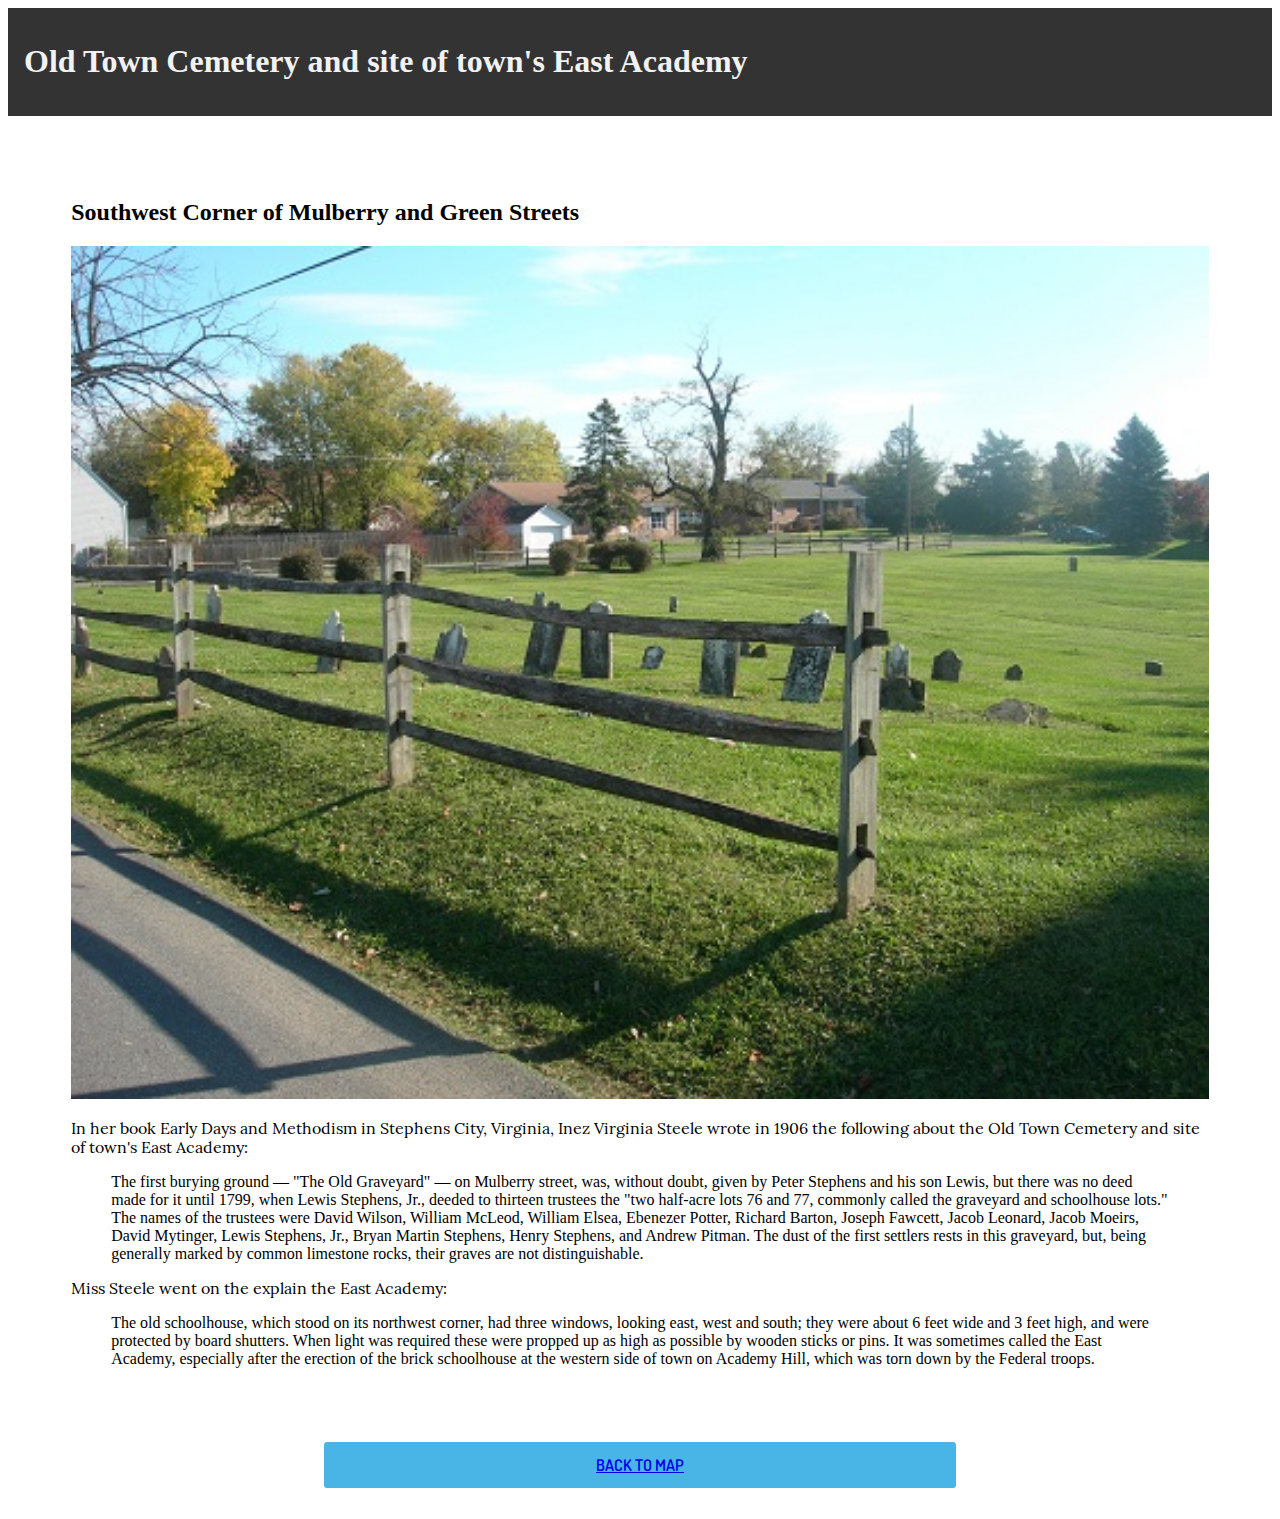
==== academy.html @ 74639fd5 "revise name" ====
<!doctype html>

<html lang="en">

<head>
    <meta charset="utf-8">

    <title>Mulberry</title>
    <meta name="description" content="Southwest Corner of Mulberry and Green Streets: Old Town Cemetery and site of town's East Academy">
    <meta name="author" content="Thai Morris  and Hannah Smith">
    <meta name="viewport" content="width=device-width">
    <link href="style.css" rel="stylesheet" type="text/css">
    <link href="https://fonts.googleapis.com/css?family=Dosis" rel="stylesheet">

</head>

<body>
    <div class="topnav">
        <h1>Old Town Cemetery and site of town's East Academy</h1>
    </div>
    <div class="content">
        <h2>Southwest Corner of Mulberry and Green Streets</h2>
        <img src="img/pt1.jpg" alt="Old Town Cemetery and site of town&#39;s East Academy" width="100%" height="50%">
        <p>
            In her book Early Days and Methodism in Stephens City, Virginia, Inez Virginia Steele wrote in 1906 the
            following about the Old Town Cemetery and site of town's East Academy: <br>
        </p>
        <blockquote>
            The first burying ground — "The Old Graveyard" — on Mulberry street, was, without doubt, given by Peter
            Stephens and his son Lewis, but there was no deed made for it until 1799, when Lewis Stephens, Jr., deeded
            to thirteen trustees the "two half-acre lots 76 and 77, commonly called the graveyard and schoolhouse
            lots." The names of the trustees were David Wilson, William McLeod, William Elsea, Ebenezer Potter, Richard
            Barton, Joseph Fawcett, Jacob Leonard, Jacob Moeirs, David Mytinger, Lewis Stephens, Jr., Bryan Martin
            Stephens, Henry Stephens, and Andrew Pitman. The dust of the first settlers rests in this graveyard, but,
            being generally marked by common limestone rocks, their graves are not distinguishable.
        </blockquote>

        <p>Miss Steele went on the explain the East Academy:</p>

        <blockquote>The old schoolhouse, which stood on its northwest corner, had three windows, looking east, west and
            south; they were about 6 feet wide and 3 feet high, and were protected by board shutters. When light was
            required these were propped up as high as possible by wooden sticks or pins. It was sometimes called the
            East Academy, especially after the erection of the brick schoolhouse at the western side of town on Academy
            Hill, which was torn down by the Federal troops.
        </blockquote>
    </div>
    <br>

</body>

<footer>
    <div class="return">
        <a href="index.html">Back to Map</a>
    </div>

</footer>

</html>
---- style.css ----
@charset "UTF-8";

/*!

The Stylesheet for the map

Developed by Thai Morris

A small change



*/

@font-face {
    font-family: Economica;
    src: url(fonts/Economica-Bold.ttf);

}

@font-face {
    font-family: Lora-Regular;
    src: url(fonts/Lora-Regular.ttf);
    
}

.h1{
    font-family: Economica;

}


span{
    font-weight:bold;
}

p{
    font-family: Lora-Regular;
}




/* Style the top navigation bar */
.topnav {
    overflow: hidden;
    background-color: #333;
}

/* Style the topnav links */
.topnav h1 {
    display: inline-block;
    color: #f2f2f2;
    text-align: center;
    padding: 14px 16px;
    text-decoration: none;
}


/* Style the content */
.content {
    padding: 5%;
}

/* Style the buttons */
.return {
    font-family: 'Dosis';
	display:block;
	font-size:16px;
	color:#ffffff;
	background:#49b5e7;
	width:50%;
	height:46px;
	line-height:46px;
	border-radius:3px;
	text-align:center;
	text-transform:uppercase;
	font-weight: 600;
	transition:all 0.2s ease-in-out;
	-moz-transition:all 0.2s ease-in-out;
    -webkit-transition:all 0.2s ease-in-out;
    position: relative;
    transform: translateY(-50%);
    left: 25%;
}

.go{
    font-family: 'Dosis';
	display:block;
	font-size:16px;
	color:#ffffff;
	background:#49b5e7;
	width: 60%;
	line-height:46px;
	border-radius:3px;
	text-align:center;
	font-family:''Dosis'';
	text-transform:uppercase;
	font-weight: 600;
	transition:all 0.2s ease-in-out;
	-moz-transition:all 0.2s ease-in-out;
    -webkit-transition:all 0.2s ease-in-out;
    line-height: 40px;
    

}

.links {

    font-size: 17.5px;
}

/* .blurb {



} */
 
/* ==========================================================================
   Media Queries
   ========================================================================== */


   @media screen and (min-width: 1081px) {

    html {
    
        
    
    }

   @media screen and (min-width: 768px) and (max-width: 1080px) {

    html {
    
        padding: 1%;
    
    }
   
    .return{
        position: absolute;
        top: 197%;
        left: 44%;
        width: 20%;
        
    }
        
    }
    
    
    @media screen and (max-width: 767px) {
        html {
           
           width: 100%;   
        }
    
        .return{
            position: relative;
            top: 14px;
        }
    
    }

}
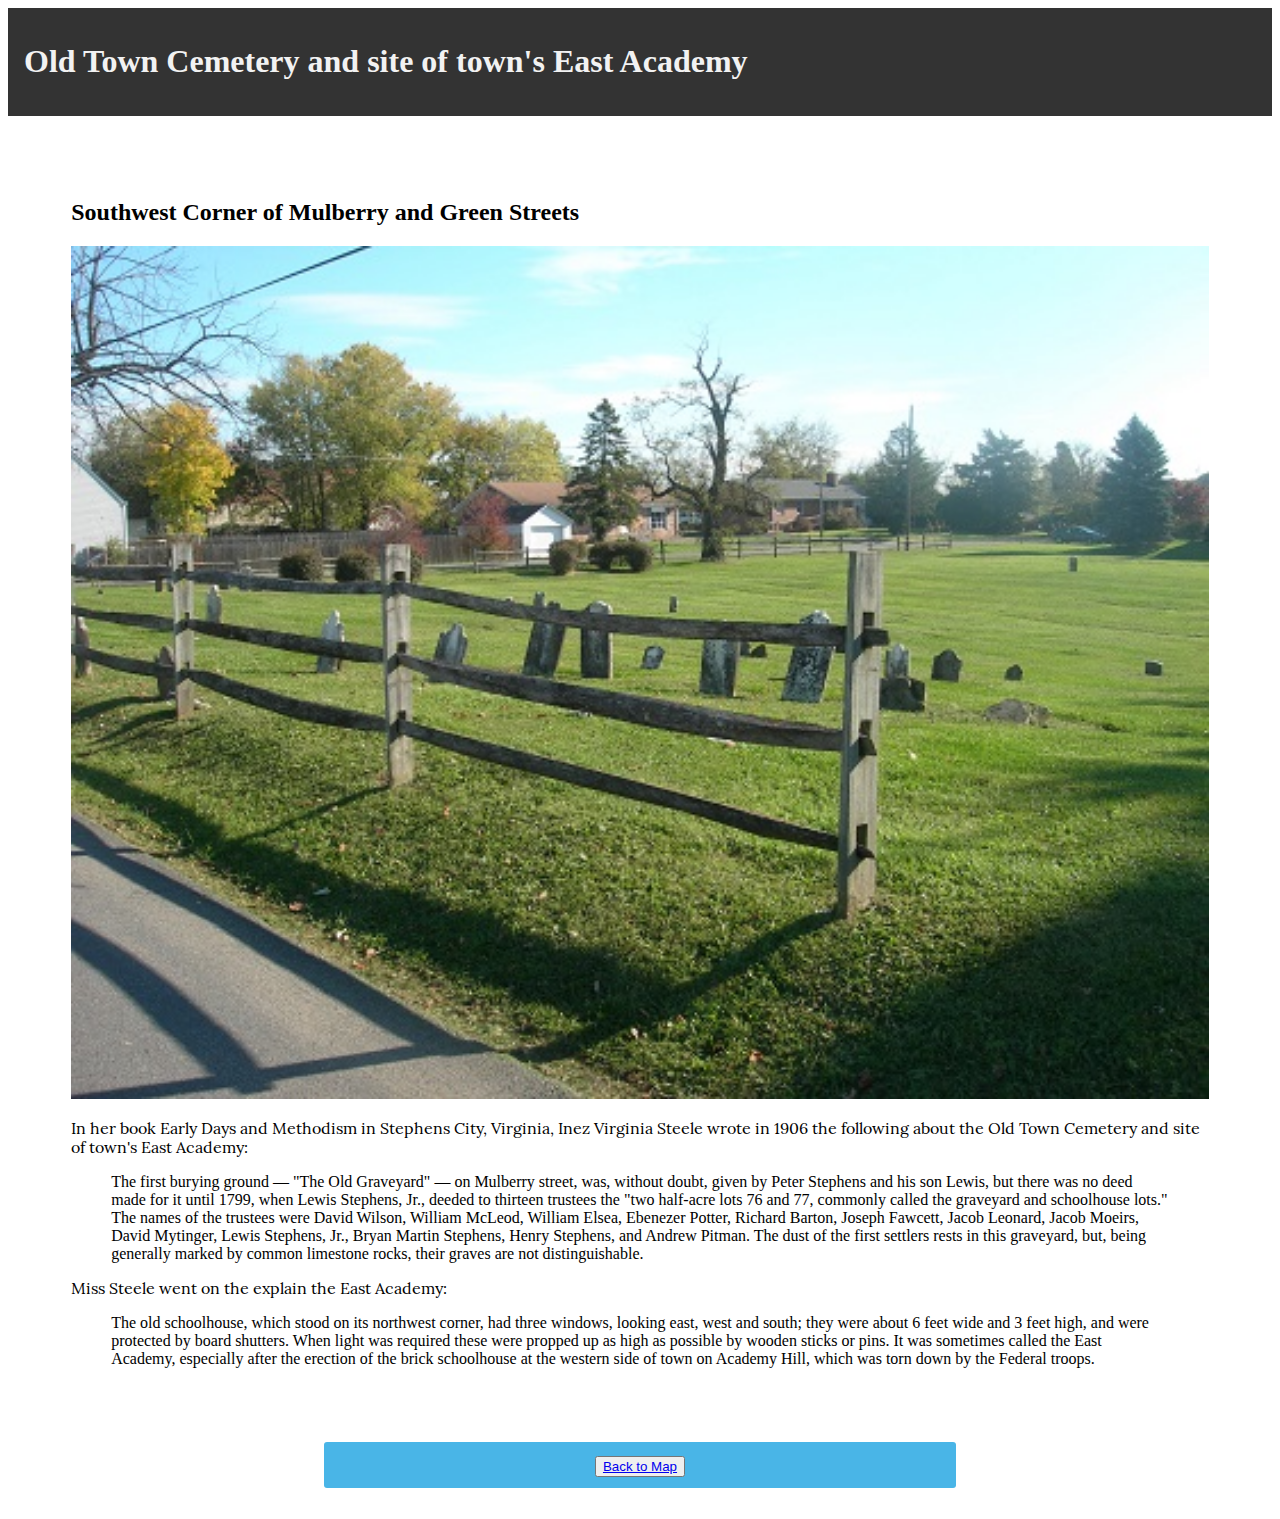
==== commit 42eead11: "added buttons to each info page" ====
--- a/academy.html
+++ b/academy.html
@@ -5,9 +5,9 @@
 <head>
     <meta charset="utf-8">
 
-    <title>Mulberry</title>
-    <meta name="description" content="Southwest Corner of Mulberry and Green Streets: Old Town Cemetery and site of town's East Academy">
-    <meta name="author" content="Thai Morris  and Hannah Smith">
+    <title>Old Town Cemetery and site of East Academy</title>
+    <meta name="description" content="Old Town Cemetery and site of town's East Academy">
+    <meta name="author" content="Thai Morris and Hannah Smith">
     <meta name="viewport" content="width=device-width">
     <link href="style.css" rel="stylesheet" type="text/css">
     <link href="https://fonts.googleapis.com/css?family=Dosis" rel="stylesheet">
@@ -50,7 +50,7 @@
 
 <footer>
     <div class="return">
-        <a href="index.html">Back to Map</a>
+        <button><a href="index.html">Back to Map</a></button>
     </div>
 
 </footer>
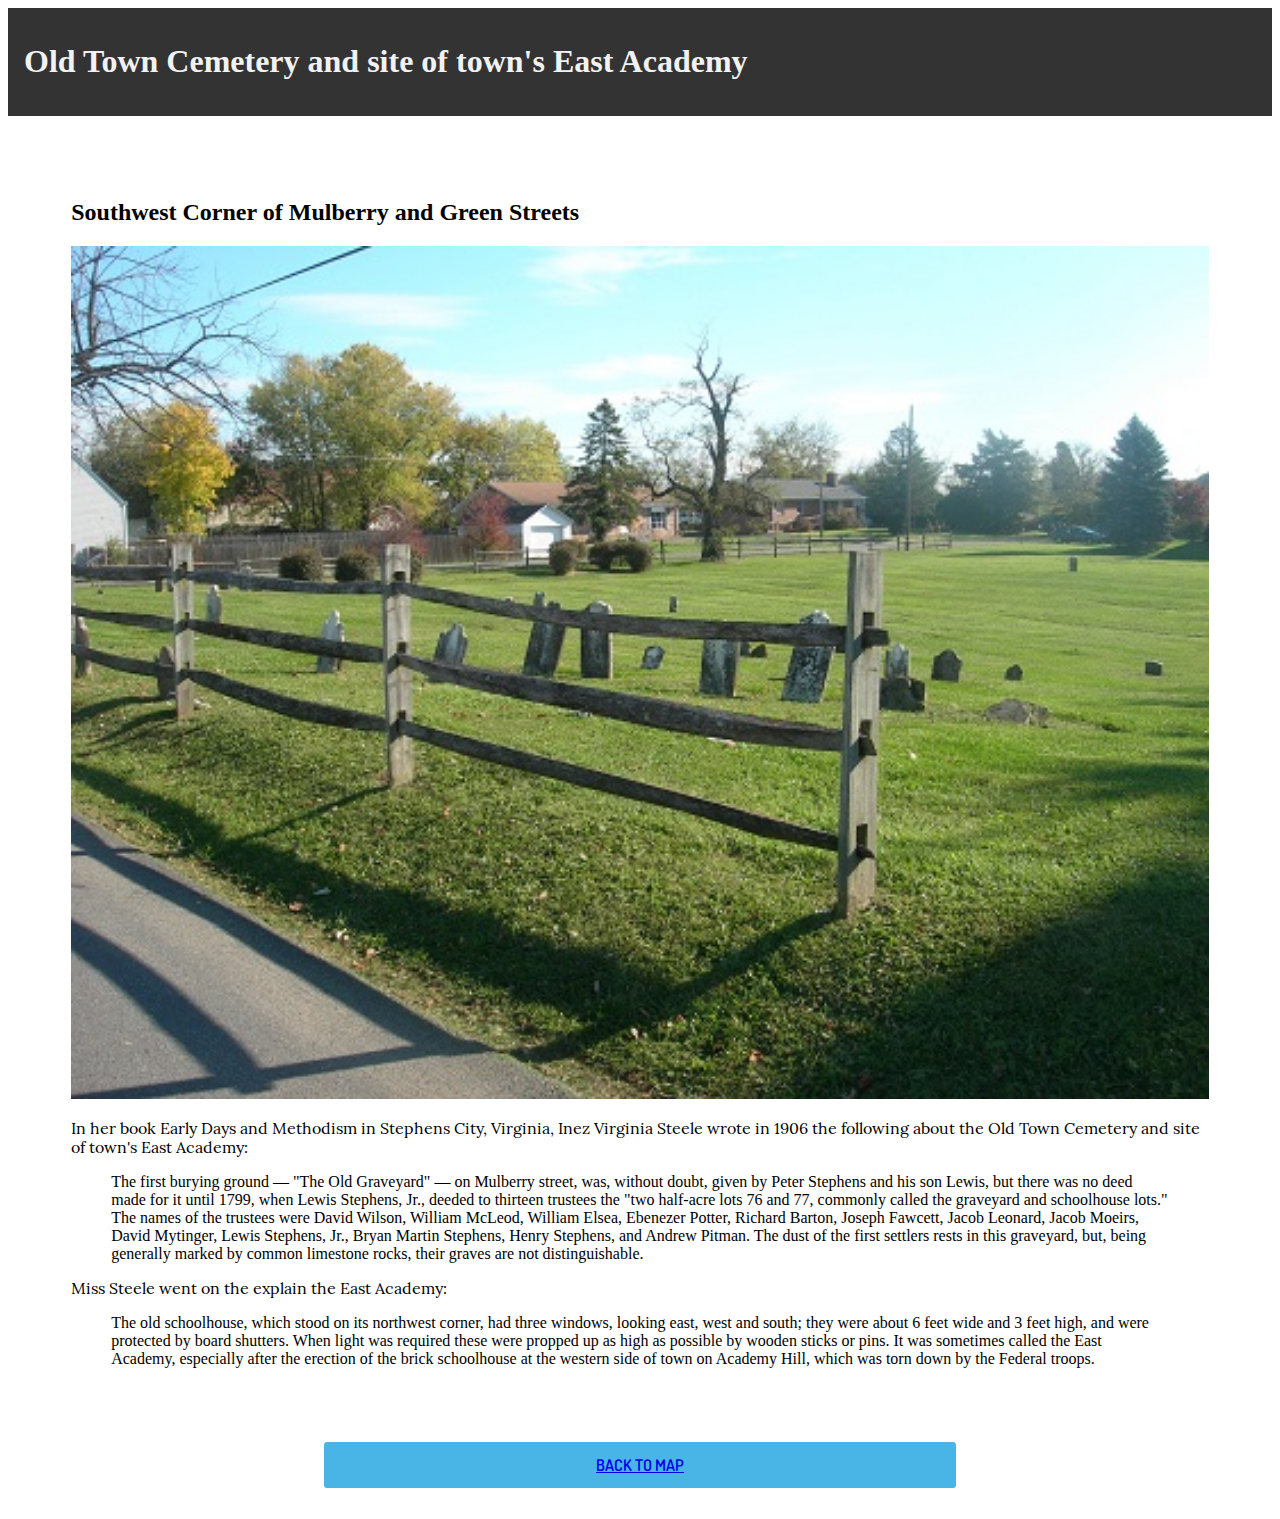
==== commit 68fb19bf: "updated the buttons now" ====
--- a/academy.html
+++ b/academy.html
@@ -50,7 +50,7 @@
 
 <footer>
     <div class="return">
-        <button><a href="index.html">Back to Map</a></button>
+        <a href="index.html">Back to Map</a>
     </div>
 
 </footer>
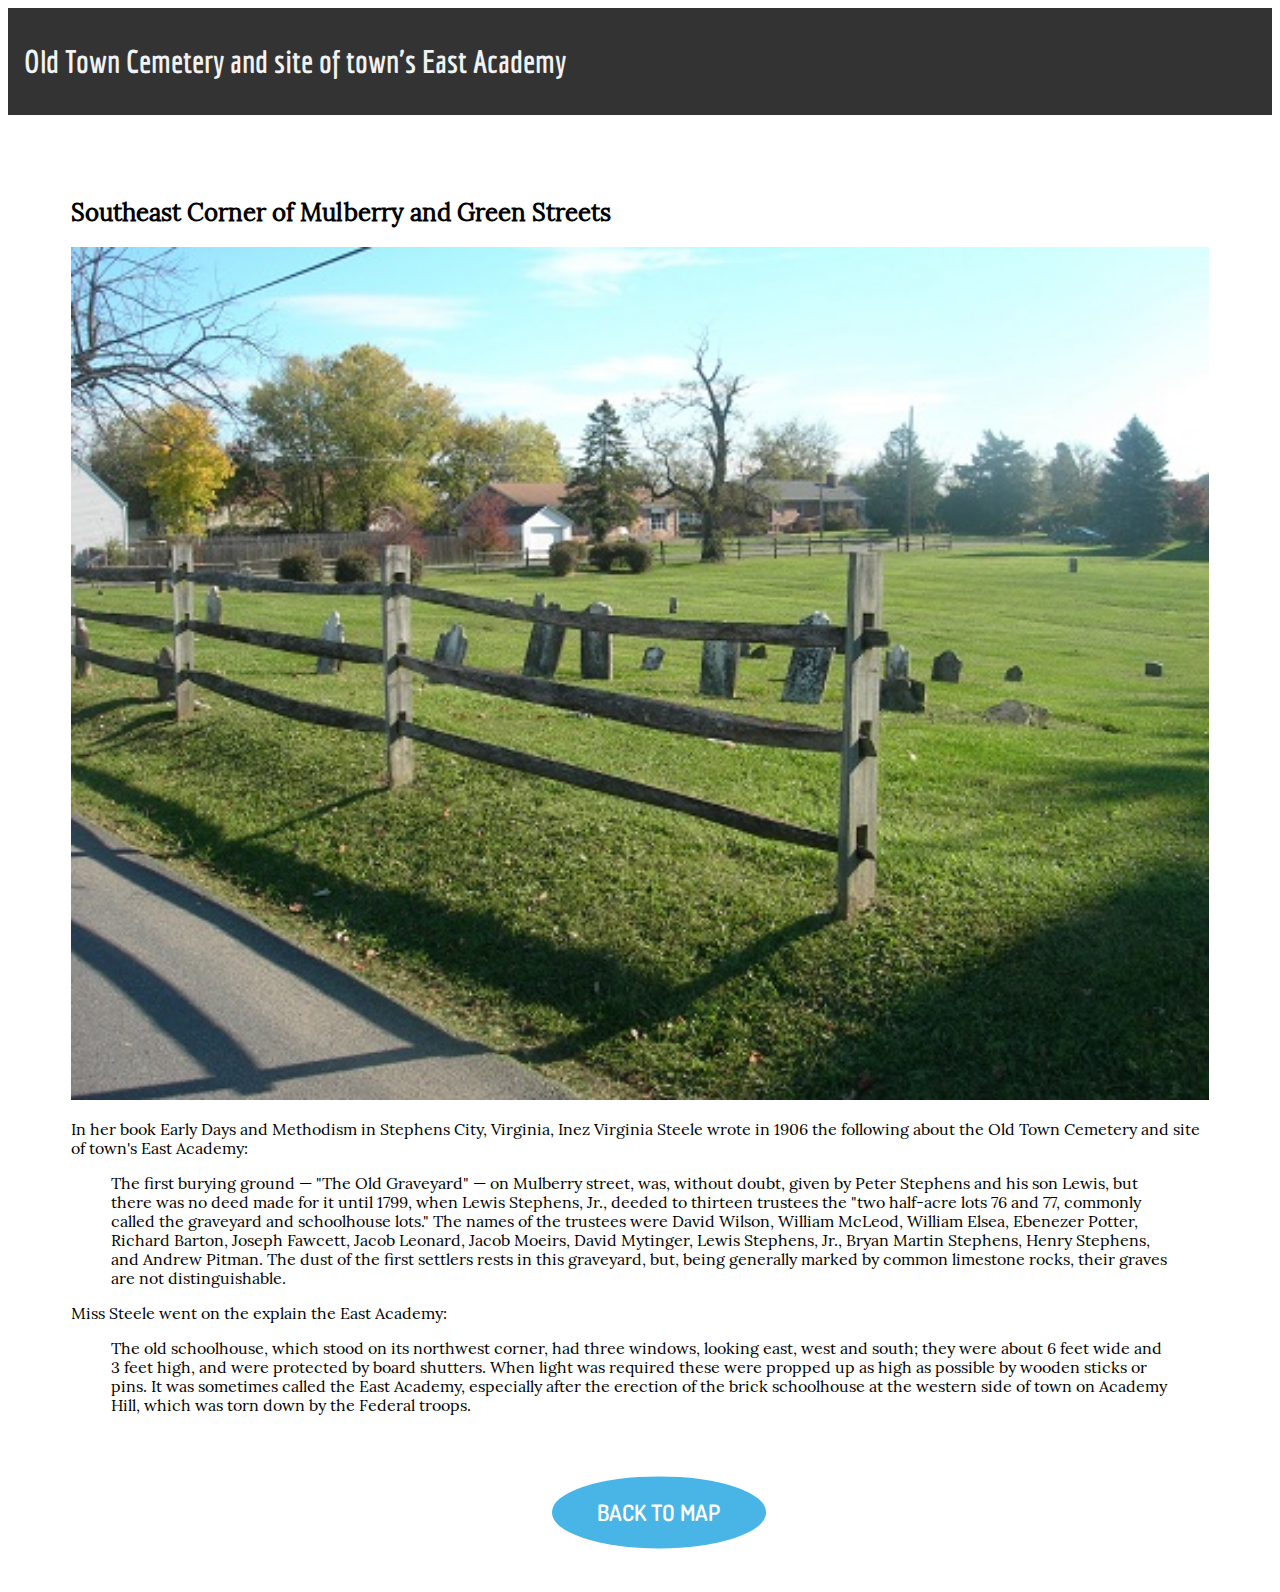
==== commit 6496a82c: "removed extra spacing on info pages, formatted code" ====
--- a/academy.html
+++ b/academy.html
@@ -19,12 +19,15 @@
         <h1>Old Town Cemetery and site of town's East Academy</h1>
     </div>
     <div class="content">
-        <h2>Southwest Corner of Mulberry and Green Streets</h2>
+        <h2>Southeast Corner of Mulberry and Green Streets</h2>
+
         <img src="img/pt1.jpg" alt="Old Town Cemetery and site of town&#39;s East Academy" width="100%" height="50%">
+
         <p>
             In her book Early Days and Methodism in Stephens City, Virginia, Inez Virginia Steele wrote in 1906 the
             following about the Old Town Cemetery and site of town's East Academy: <br>
         </p>
+
         <blockquote>
             The first burying ground — "The Old Graveyard" — on Mulberry street, was, without doubt, given by Peter
             Stephens and his son Lewis, but there was no deed made for it until 1799, when Lewis Stephens, Jr., deeded
@@ -36,13 +39,14 @@
         </blockquote>
 
         <p>Miss Steele went on the explain the East Academy:</p>
-
+        
         <blockquote>The old schoolhouse, which stood on its northwest corner, had three windows, looking east, west and
             south; they were about 6 feet wide and 3 feet high, and were protected by board shutters. When light was
             required these were propped up as high as possible by wooden sticks or pins. It was sometimes called the
             East Academy, especially after the erection of the brick schoolhouse at the western side of town on Academy
             Hill, which was torn down by the Federal troops.
         </blockquote>
+
     </div>
     <br>
 
--- a/style.css
+++ b/style.css
@@ -2,68 +2,102 @@
 
 /*!
 
-The Stylesheet for the map
+CSS style sheet for the tour app
 
 Developed by Thai Morris
 
-A small change
-
-
-
 */
 
 @font-face {
-    font-family: Economica;
+
+    font-family: Economica-Bold;
     src: url(fonts/Economica-Bold.ttf);
 
 }
 
 @font-face {
-    font-family: Lora-Regular;
-    src: url(fonts/Lora-Regular.ttf);
-    
-}
-
-.h1{
-    font-family: Economica;
-
-}
-
-
-span{
-    font-weight:bold;
-}
-
-p{
-    font-family: Lora-Regular;
-}
-
-
-
+
+    font-family: Lora-Regular;
+    src: url(fonts/Lora-Regular.ttf);   
+
+}
+
+h1 {
+
+    font-family: Economica-Bold;
+
+}
+
+h2 {
+
+    font-family: Lora-Regular;
+
+}
+
+p {
+
+    font-family: Lora-Regular;
+
+}
+
+blockquote {
+
+    font-family: Lora-Regular;
+
+}
+
+span {
+
+    font-weight: bold;
+
+}
+
+a:visited {
+
+    color: white;
+
+}
+
+a:active {
+    color: white;
+}
+
+a:link {
+
+    text-decoration: none;
+    color: white;
+
+}
 
 /* Style the top navigation bar */
 .topnav {
+
     overflow: hidden;
     background-color: #333;
+
 }
 
 /* Style the topnav links */
 .topnav h1 {
+
     display: inline-block;
     color: #f2f2f2;
     text-align: center;
     padding: 14px 16px;
     text-decoration: none;
-}
-
+
+}
 
 /* Style the content */
 .content {
+
     padding: 5%;
+
 }
 
 /* Style the buttons */
 .return {
+
     font-family: 'Dosis';
 	display:block;
 	font-size:16px;
@@ -72,7 +106,7 @@
 	width:50%;
 	height:46px;
 	line-height:46px;
-	border-radius:3px;
+    border-radius: 50%;
 	text-align:center;
 	text-transform:uppercase;
 	font-weight: 600;
@@ -82,9 +116,11 @@
     position: relative;
     transform: translateY(-50%);
     left: 25%;
-}
-
-.go{
+
+}
+
+.go {
+
     font-family: 'Dosis';
 	display:block;
 	font-size:16px;
@@ -92,7 +128,6 @@
 	background:#49b5e7;
 	width: 60%;
 	line-height:46px;
-	border-radius:3px;
 	text-align:center;
 	font-family:''Dosis'';
 	text-transform:uppercase;
@@ -101,64 +136,145 @@
 	-moz-transition:all 0.2s ease-in-out;
     -webkit-transition:all 0.2s ease-in-out;
     line-height: 40px;
-    
-
-}
-
-.links {
+    border-radius: 50%;
+    padding: 2%;
+
+}
+
+a.links {
 
     font-size: 17.5px;
-}
-
-/* .blurb {
-
-
-
-} */
+    color: rgb(61, 61, 226);
+    text-decoration: underline;
+
+}
+
+
+
+#legend {
+    font-family: Arial, sans-serif;
+    background: #fff;
+    padding: 0.5%;
+    margin: 10px;
+    width: 18.5%;
+    border: 3px solid #000;
+  }
+  #legend h3 {
+    margin-top: 0;
+  }
+  #legend img {
+    vertical-align: middle;
+  }
+
  
 /* ==========================================================================
    Media Queries
    ========================================================================== */
 
-
-   @media screen and (min-width: 1081px) {
-
-    html {
+   @media screen and (min-width: 1081px) and (max-width: 4000px) {
+
+        .return {
+
+            width: 15%;
+            left: 43%;
+            padding: 1%;
+
+        }
+
+        .return a {
+
+            font-size: 22.5px;
+
+        }  
+    }
+   
+    @media screen and (max-width: 1080px) {
+
+        .return {
+
+            font-size: 21px;
+            background-color: #49b5e7;
+            background-attachment: fixed;
+            color: white;
+            padding: 1%;
+            border-radius: 50%;
+            width: 15%;
+            left: 43%;
+
+            }
+        }
+
+    @media screen and (max-width: 793px) {
+
+        .return {
+
+            width: 20.5%;
+
+            }
+        }
+
+    @media screen and (max-width: 558px) {
+
+        .return {
+
+            width: 21.5%;
+
+            }
+        }
+
+    @media screen and (max-width: 585px) {
+
+        .return {
+
+            width: 24.5%;
+            padding: 1.5%;
+            left: 38%;
+
+        }
+    }
+
+    @media screen and (min-width: 488px) and (max-width: 584px) {
+
+        .return {
+
+            width: 26.5%;
+            left: 36%;
+
+        }
+    }
+
+    @media screen and (min-width: 451px) and (max-width: 487px) {
+
+        .return {
+
+            width: 30%;
+            left: 34%;
+
+        }
+    }
+
+    @media screen and (max-width: 450px) {
+
+        .return {
+            
+            width: 37.5%;
+            left: 29%;
+            padding: 2%;
+
+        }
+    }
+
+    @media screen and (max-width: 327px) {
+
+        .return {
+
+            width: 45%;
+            left: 25%;
+
+        }
+    }
     
-        
-    
-    }
-
-   @media screen and (min-width: 768px) and (max-width: 1080px) {
-
-    html {
-    
-        padding: 1%;
-    
-    }
-   
-    .return{
-        position: absolute;
-        top: 197%;
-        left: 44%;
-        width: 20%;
-        
-    }
-        
-    }
-    
-    
-    @media screen and (max-width: 767px) {
-        html {
            
-           width: 100%;   
-        }
-    
-        .return{
-            position: relative;
-            top: 14px;
-        }
-    
-    }
-
-}+
+
+
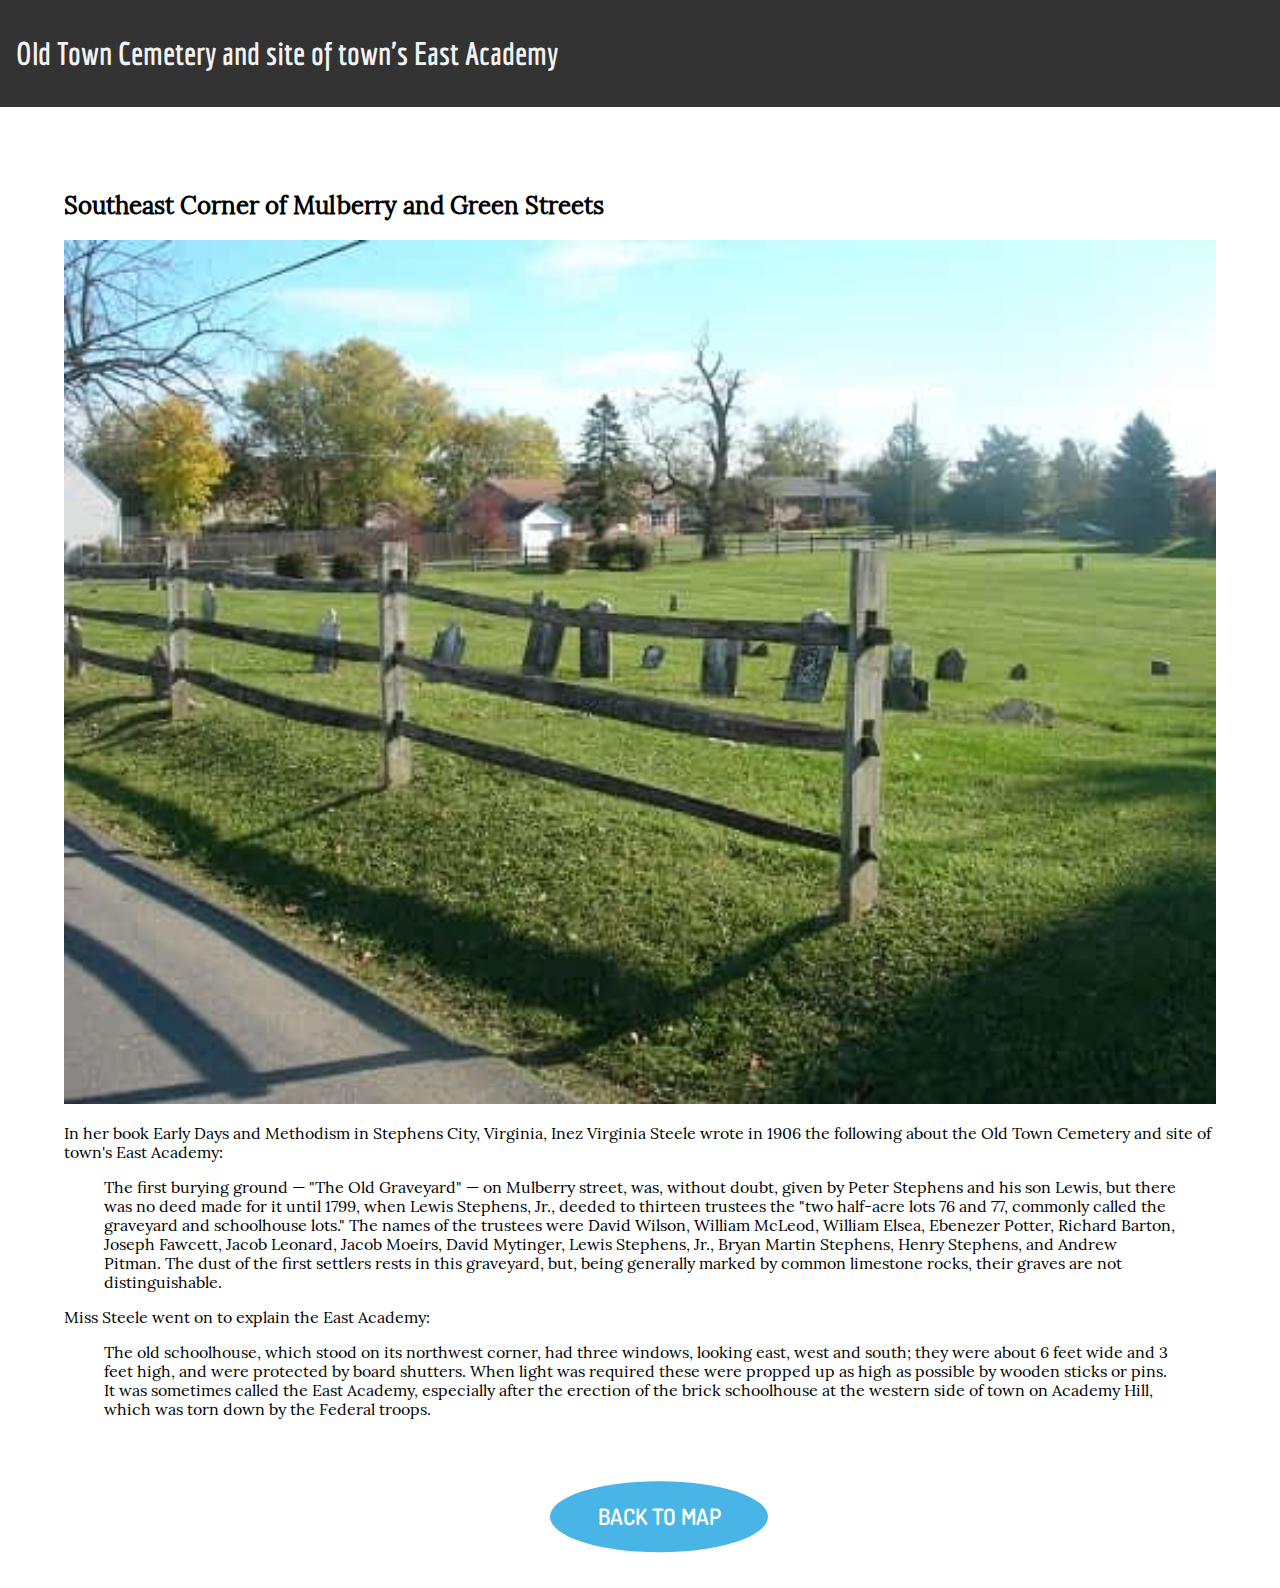
==== commit a55c10b8: "removed typos" ====
--- a/academy.html
+++ b/academy.html
@@ -8,7 +8,7 @@
     <title>Old Town Cemetery and site of East Academy</title>
     <meta name="description" content="Old Town Cemetery and site of town's East Academy">
     <meta name="author" content="Thai Morris and Hannah Smith">
-    <meta name="viewport" content="width=device-width">
+    <meta name="viewport" content="width=device-width, initial-scale = 1.0, maximum-scale=1.0, user-scalable=no" />
     <link href="style.css" rel="stylesheet" type="text/css">
     <link href="https://fonts.googleapis.com/css?family=Dosis" rel="stylesheet">
 
@@ -38,7 +38,7 @@
             being generally marked by common limestone rocks, their graves are not distinguishable.
         </blockquote>
 
-        <p>Miss Steele went on the explain the East Academy:</p>
+        <p>Miss Steele went on to explain the East Academy:</p>
         
         <blockquote>The old schoolhouse, which stood on its northwest corner, had three windows, looking east, west and
             south; they were about 6 feet wide and 3 feet high, and were protected by board shutters. When light was
--- a/style.css
+++ b/style.css
@@ -2,9 +2,9 @@
 
 /*!
 
-CSS style sheet for the tour app
-
-Developed by Thai Morris
+CSS style sheet for the self-guided tour web app
+
+Developed by Thai Morris and Hannah Smith
 
 */
 
@@ -22,6 +22,18 @@
 
 }
 
+/* Global properites, these are the parents of all the css properties in oder of very broad to very specific.
+Change only when you know what you're doing.
+*/
+
+/* Optional: Makes the page fill the window. */
+html,
+body {
+  height: 100%;
+  margin: 0;
+  padding: 0;
+}
+
 h1 {
 
     font-family: Economica-Bold;
@@ -59,6 +71,7 @@
 }
 
 a:active {
+
     color: white;
 }
 
@@ -129,7 +142,6 @@
 	width: 60%;
 	line-height:46px;
 	text-align:center;
-	font-family:''Dosis'';
 	text-transform:uppercase;
 	font-weight: 600;
 	transition:all 0.2s ease-in-out;
@@ -149,29 +161,75 @@
 
 }
 
-
-
+/* ID tags for more specific elements.*/
+  #header {
+
+     /* Image background formatting*/
+     background-attachment: fixed;
+     background-position: center;
+     background-repeat: no-repeat;
+     background-size: cover;
+     background-image: url("img/BackgroundCropped.jpg");
+     height: 55%;
+     
+  }
+
+#welcome { color:white; font-weight: bold; position: relative; top: 10%; font-size: smaller; padding-bottom: 2.5%; padding-right: 5%; padding-left: 5%;
+
+  }
+  /* Map Key aka Legend aka element where the icons are at above the welcome text but below the title. */
 #legend {
-    font-family: Arial, sans-serif;
-    background: #fff;
+
+    font-family: Lora-Regular;
+    font-size: 12px;
     padding: 0.5%;
     margin: 10px;
-    width: 18.5%;
-    border: 3px solid #000;
+    font-weight: bold;
+    background-color: rgb(255, 255, 128, 0);
+    color: white;
+    position: relative;
+    top: 10%;
+
   }
-  #legend h3 {
+    
+
+#legend h3 {
+
+    font-size: 21px;
     margin-top: 0;
+    font-family: Economica-Bold;
+
   }
-  #legend img {
-    vertical-align: middle;
+
+
+
+#title {
+
+    padding: 1%;
+    text-align: center;
+    font-size: 24px;
+    color: white;
+    margin: 0%;
+
   }
 
- 
+#map {
+    height: 100%;
+  }
+
 /* ==========================================================================
    Media Queries
    ========================================================================== */
-
-   @media screen and (min-width: 1081px) and (max-width: 4000px) {
+  /*
+
+  Media queries target particular devices at particular situations, if your device is displaying something wrong here. 
+
+  There is a huge chance that something is wrong responsively.
+
+  iOS devices are really special so scroll down further to see where they are at.
+
+  */
+@media screen and (min-width: 1081px) {
 
         .return {
 
@@ -186,10 +244,22 @@
             font-size: 22.5px;
 
         }  
-    }
-   
-    @media screen and (max-width: 1080px) {
-
+
+        #legend {
+
+            width: 22.5%;
+            position: relative;
+            left: 40%;
+            
+        }
+
+        #header{
+            height: 50%;
+        }
+
+    }
+
+@media screen and (max-width: 1080px){
         .return {
 
             font-size: 21px;
@@ -202,27 +272,83 @@
             left: 43%;
 
             }
-        }
-
-    @media screen and (max-width: 793px) {
+    }
+
+    /* Resolution for most tablets*/
+   
+@media screen and (min-width: 800px) and (max-width: 1080px) and (orientation: landscape) {
+
+        #header{
+            height: 42.5%;
+        }
+
+        }
+@media screen and (min-width:800px) and (max-width: 1080px) and (orientation: portrait){
+        #header{
+            height: 40%;
+        }
+
+    }
+
+/* These are the resolutions for differnt mobile devices*/
+
+@media screen and (max-width: 793px) {
 
         .return {
 
             width: 20.5%;
 
             }
-        }
-
-    @media screen and (max-width: 558px) {
+
+        #legend {
+
+            width: 40%;
+            position: relative;
+            left: 35%;
+    
+            }
+        }
+
+    @media screen and (min-width: 659px) and (max-width: 793px) and (orientation: portrait) {
+            #header{height: 50%;}
+        }
+        /* */
+    @media screen and (min-width: 659px) and (max-width: 793px) and (orientation: landscape) {
+
+            .return {
+                width: 20.5%;
+                }
+    
+            #legend {
+    
+                width: 40%;
+                position: relative;
+                left: 35%;
+        
+                }  
+            #header{
+                height: 100%;
+            }
+        }
+    /* */
+    @media screen and (max-width: 658px) {
 
         .return {
 
             width: 21.5%;
 
             }
-        }
-
-    @media screen and (max-width: 585px) {
+
+            #legend {
+
+            width: 62%;
+            position: relative;
+            left: 35%;
+    
+            }
+        }
+
+@media screen and (max-width: 585px) {
 
         .return {
 
@@ -231,9 +357,17 @@
             left: 38%;
 
         }
-    }
-
-    @media screen and (min-width: 488px) and (max-width: 584px) {
+
+        #legend {
+
+            width: 62%;
+            position: relative;
+            left: 35%;
+
+        }
+    }
+
+@media screen and (min-width: 488px) and (max-width: 584px) {
 
         .return {
 
@@ -241,9 +375,17 @@
             left: 36%;
 
         }
-    }
-
-    @media screen and (min-width: 451px) and (max-width: 487px) {
+
+        #legend {
+
+            width: 62%;
+            position: relative;
+            left: 35%;
+
+        }
+    }
+
+@media screen and (min-width: 451px) and (max-width: 487px) {
 
         .return {
 
@@ -251,9 +393,17 @@
             left: 34%;
 
         }
-    }
-
-    @media screen and (max-width: 450px) {
+
+        #legend {
+
+            width: 62%;
+            position: relative;
+            left: 25%;
+
+        }
+    }
+
+@media screen and (max-width: 450px) {
 
         .return {
             
@@ -262,9 +412,96 @@
             padding: 2%;
 
         }
-    }
-
-    @media screen and (max-width: 327px) {
+
+        #legend {
+
+            width: 62%;
+            position: relative;
+            left: 25%;
+
+        }
+    }
+
+/* Iphone X and above*/
+@supports (-webkit-overflow-scrolling: touch) {
+
+        @media only screen and (max-width: 767px) and (orientation: portrait) {
+            #header{
+                height: 55%;
+                padding-left: 5%;
+                padding-right: 5%;
+            }
+            #title{
+                padding:2%
+            }
+
+            #legend{
+                left: 0%;
+                width: 87%;
+
+            }
+            #welcome{
+                padding-right: 2%;
+                padding-left: 4%;
+            }
+        }
+        /* Iphone Resolution for models less than 8 */
+        @media only screen and (max-width: 667px) and (orientation: portrait){
+            #header{
+                height: 65%;
+                
+                
+                
+            } 
+           
+
+            #legend{
+                left: 0%;
+                right:100% !important;
+                width: 100%;
+                
+
+            }
+            #welcome{
+                padding-right: 2%;
+                padding-left: 4%;
+            }
+            
+
+
+
+        }
+        /* Iphone resolution for models less than 4*/
+        @media only screen and (max-width: 350px) and (orientation: portrait) {
+            #legend{
+                width: 84%;
+                left: 0%;
+            }
+
+        }
+
+        
+    }
+@media only screen and (min-width: 487px) and (max-width: 658) and (orientation: landscape) {
+
+    #header{
+        height: 65%;
+    }
+
+}
+
+@media only screen and (max-width: 480px) {
+    #header{
+        height: 80%;
+    }
+}
+@media only screen and (min-width: 328px) and (max-width: 486px) and (orientation: landscape) {
+    #header{
+        height: 100%;
+    }
+
+}
+@media screen and (max-width: 327px) {
 
         .return {
 
@@ -272,6 +509,15 @@
             left: 25%;
 
         }
+
+        #legend {
+
+            width: 84%;
+            position: relative;
+            left: 0%;
+            
+
+        }
     }
     
            
